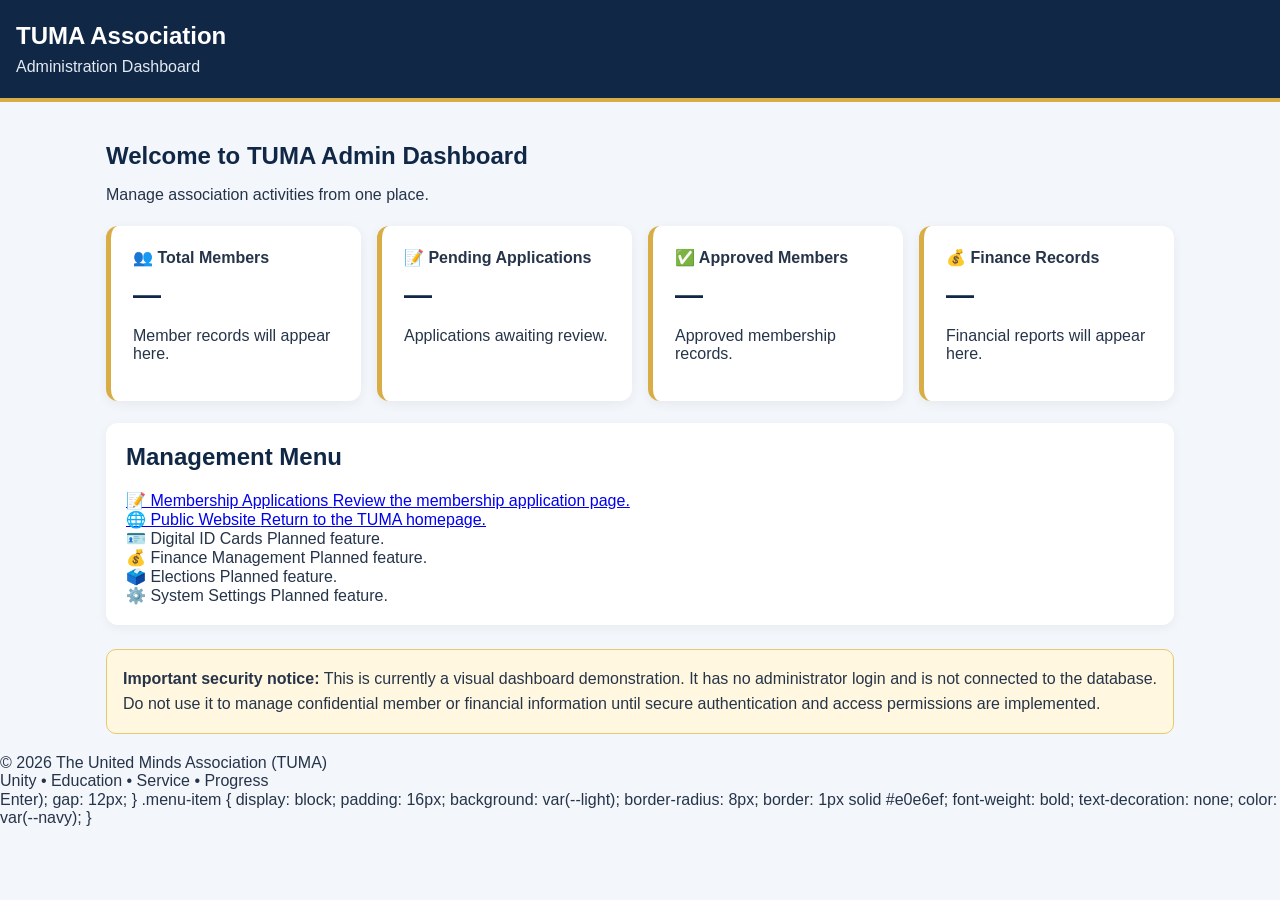
==== admin.html @ e23a3aef "add TUMA admin dash board" ====
<!DOCTYPE html>
<html lang="en">
<head>
  <meta charset="UTF-8">
  <meta name="viewport" content="width=device-width, initial-scale=1.0">
  <title>TUMA | Admin Dashboard</title>

  <style>
    :root {
      --navy: #102746;
      --gold: #d9ad45;
      --light: #f3f6fb;
--white: #ffffff;
      --text: #263449;
    }

    * {
      box-sizing: border-box;
    }

    body {
      margin: 0;
      font-family: Arial, sans-serif;
      background: var(--light);
      color: var(--text);
    }

    header {
      background: var(--navy);
      color: white;
      padding: 22px 16px;
      border-bottom: 4px solid var(--gold);
    }

    header h1 {
      margin: 0 0 8px;
      font-size: 24px;
    }

    header p {
      margin: 0;
      color: #e4eaf2;
    }

    .container {
      max-width: 1100px;
      margin: auto;
      padding: 20px 16px;
    }

    .welcome {
      margin-bottom: 22px;
    }

    .welcome h2 {
      color: var(--navy);
      margin-bottom: 8px;
    }

    .cards {
      display: grid;
      grid-template-columns: repeat(auto-fit, minmax(210px, 1fr));
      gap: 16px;
    }

    .card {
      background: var(--white);
      padding: 22px;
      border-radius: 12px;
      border-left: 5px solid var(--gold);
      box-shadow: 0 3px 12px rgba(0, 0, 0, 0.06);
    }

    .card h3 {
      margin: 0 0 12px;
      font-size: 16px;
    }

    .number {
      font-size: 28px;
      font-weight: bold;
      color: var(--navy);
    }

    .notice {
      background: #fff7df;
      border: 1px solid #e7c96f;
      padding: 16px;
      border-radius: 10px;
      margin-top: 24px;
      line-height: 1.6;
    }

    .section {
      background: white;
      padding: 20px;
      border-radius: 12px;
      margin-top: 22px;
      box-shadow: 0 3px 12px rgba(0, 0, 0, 0.05);
    }

    .section h2 {
      color: var(--navy);
      margin-top: 0;
    }

    .menu {
      display: grid;
      grid-template-columns: repeat(auto-fit, minmax(180px, 1fr)<!DOCTYPE html>
<html lang="en">
<head>
  <meta charset="UTF-8">
  <meta name="viewport" content="width=device-width, initial-scale=1.0">
  <title>TUMA | Admin Dashboard</title>

  <style>
    :root {
      --navy: #102746;
      --gold: #d9ad45;
      --light: #f3f6fb;
      --white: #ffffff;
      --text: #263449;
    }

    * {
      box-sizing: border-box;
    }

    body {
      margin: 0;
      font-family: Arial, sans-serif;
      background: var(--light);
      color: var(--text);
    }

    header {
      background: var(--navy);
      color: white;
      padding: 22px 16px;
      border-bottom: 4px solid var(--gold);
    }

    header h1 {
      margin: 0 0 8px;
      font-size: 24px;
    }

    header p {
      margin: 0;
      color: #e4eaf2;
    }

    .container {
      max-width: 1100px;
      margin: auto;
      padding: 20px 16px;
    }

    .welcome {
      margin-bottom: 22px;
    }

    .welcome h2 {
      color: var(--navy);
      margin-bottom: 8px;
    }

    .cards {
      display: grid;
      grid-template-columns: repeat(auto-fit, minmax(210px, 1fr));
      gap: 16px;
    }

    .card {
      background: var(--white);
      padding: 22px;
      border-radius: 12px;
      border-left: 5px solid var(--gold);
      box-shadow: 0 3px 12px rgba(0, 0, 0, 0.06);
    }

    .card h3 {
      margin: 0 0 12px;
      font-size: 16px;
    }

    .number {
      font-size: 28px;
      font-weight: bold;
      color: var(--navy);
    }

    .notice {
      background: #fff7df;
      border: 1px solid #e7c96f;
      padding: 16px;
      border-radius: 10px;
      margin-top: 24px;
      line-height: 1.6;
    }

    .section {
      background: white;
      padding: 20px;
      border-radius: 12px;
      margin-top: 22px;
      box-shadow: 0 3px 12px rgba(0, 0, 0, 0.05);
    }

    .section h2 {
      color: var(--navy);
      margin-top: 0;
    }

    .menu {
      display: grid;
      grid-template-columns: repeat(auto-fit, minmax(180px, 1fr));
      gap: 12px;
    }

    .menu-item {
      display: block;
      padding: 16px;
      background: var(--light);
      border-radius: 8px;
      border: 1px solid #e0e6ef;
      font-weight: bold;
      text-decoration: none;
      color: var(--navy);
    }

    .menu-item span {
      display: block;
      margin-top: 7px;
      font-size: 13px;
      font-weight: normal;
      color: #53647b;
    }

    footer {
      text-align: center;
      padding: 24px 12px;
      color: #65738a;
      font-size: 13px;
    }
  </style>
</head>

<body>

  <header>
    <h1>TUMA Association</h1>
    <p>Administration Dashboard</p>
  </header>

  <main class="container">

    <div class="welcome">
      <h2>Welcome to TUMA Admin Dashboard</h2>
      <p>Manage association activities from one place.</p>
    </div>

    <div class="cards">

      <div class="card">
        <h3>👥 Total Members</h3>
        <div class="number">—</div>
        <p>Member records will appear here.</p>
      </div>

      <div class="card">
        <h3>📝 Pending Applications</h3>
        <div class="number">—</div>
        <p>Applications awaiting review.</p>
      </div>

      <div class="card">
        <h3>✅ Approved Members</h3>
        <div class="number">—</div>
        <p>Approved membership records.</p>
      </div>

      <div class="card">
        <h3>💰 Finance Records</h3>
        <div class="number">—</div>
        <p>Financial reports will appear here.</p>
      </div>

    </div>

    <div class="section">
      <h2>Management Menu</h2>

      <div class="menu">
        <a class="menu-item" href="membership.html">
          📝 Membership Applications
          <span>Review the membership application page.</span>
        </a>

        <a class="menu-item" href="index.html">
          🌐 Public Website
          <span>Return to the TUMA homepage.</span>
        </a>

        <div class="menu-item">
          🪪 Digital ID Cards
          <span>Planned feature.</span>
        </div>

        <div class="menu-item">
          💰 Finance Management
          <span>Planned feature.</span>
        </div>

        <div class="menu-item">
          🗳️ Elections
          <span>Planned feature.</span>
        </div>

        <div class="menu-item">
          ⚙️ System Settings
          <span>Planned feature.</span>
        </div>
      </div>
    </div>

    <div class="notice">
      <strong>Important security notice:</strong>
      This is currently a visual dashboard demonstration.
      It has no administrator login and is not connected to the database.
      Do not use it to manage confidential member or financial information
      until secure authentication and access permissions are implemented.
    </div>

  </main>

  <footer>
    &copy; 2026 The United Minds Association (TUMA)
    <br>Unity • Education • Service • Progress
  </footer>

</body>
</html>￼Enter);
      gap: 12px;
    }

    .menu-item {
      display: block;
      padding: 16px;
      background: var(--light);
      border-radius: 8px;
      border: 1px solid #e0e6ef;
      font-weight: bold;
      text-decoration: none;
      color: var(--navy);
    }
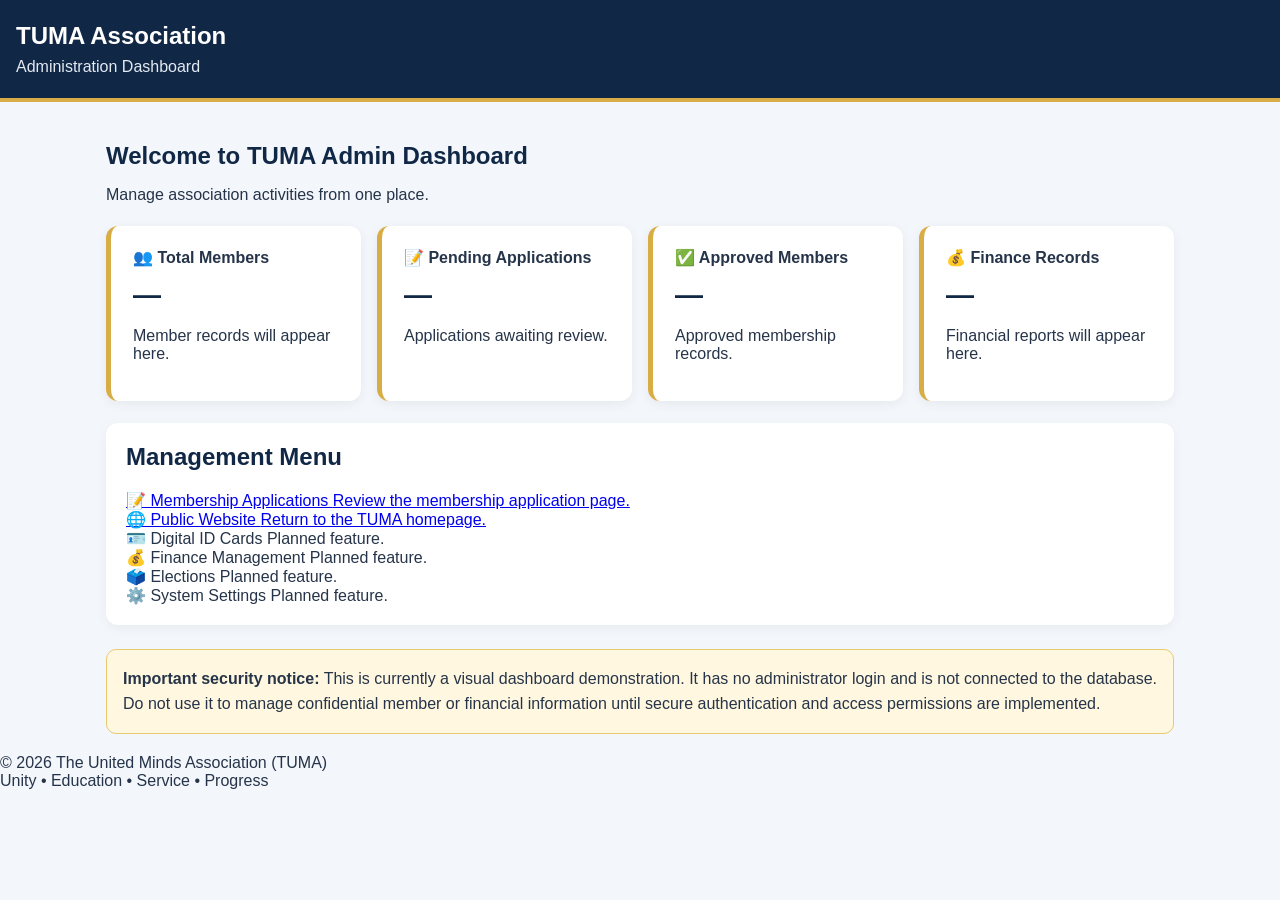
==== commit ed373a6e: "Update admin.html" ====
--- a/admin.html
+++ b/admin.html
@@ -340,18 +340,4 @@
   </footer>
 
 </body>
-</html>￼Enter);
-      gap: 12px;
-    }
-
-    .menu-item {
-      display: block;
-      padding: 16px;
-      background: var(--light);
-      border-radius: 8px;
-      border: 1px solid #e0e6ef;
-      font-weight: bold;
-      text-decoration: none;
-      color: var(--navy);
-    }
-
+</html>
